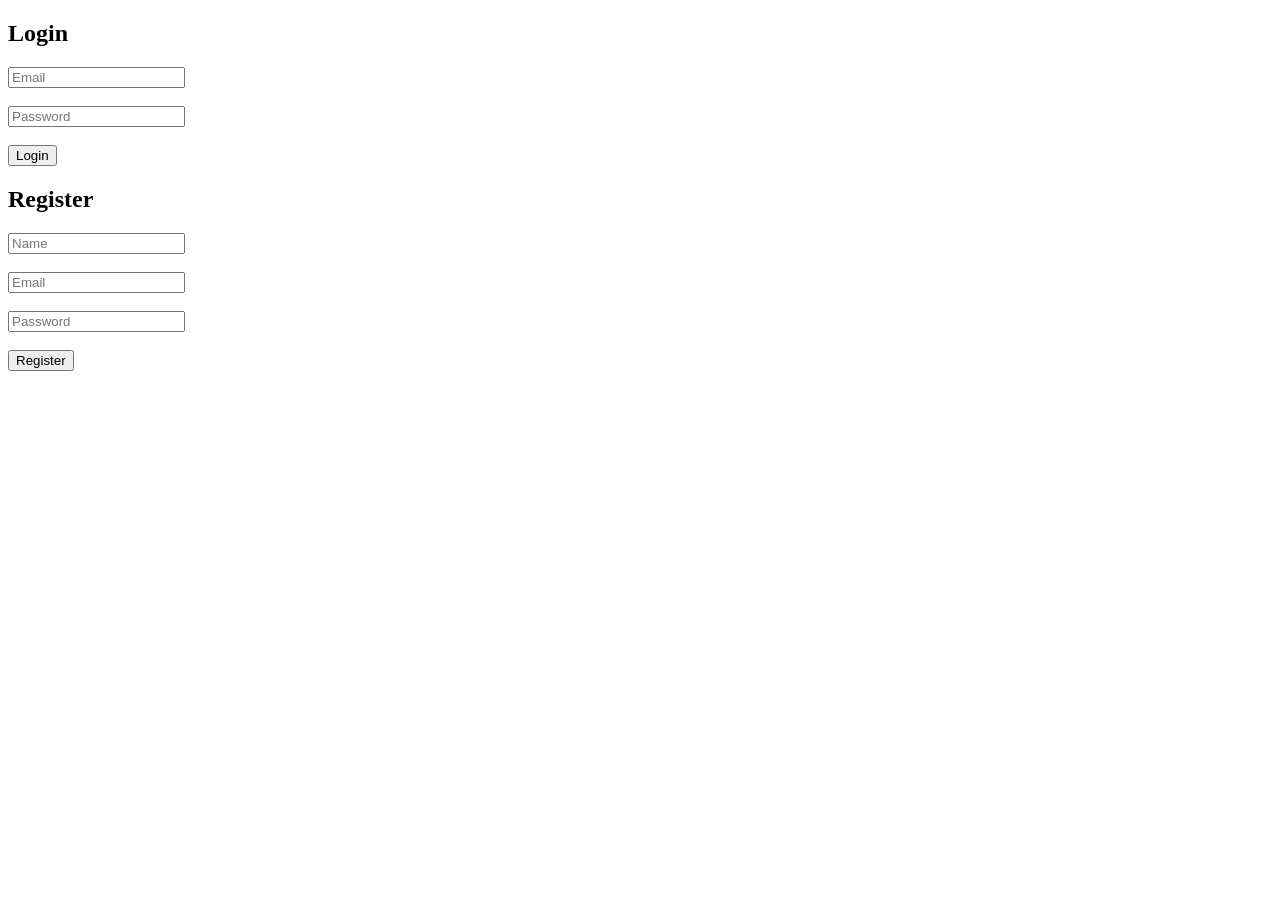
==== src/main/resources/static/index.html @ 35757cac "Add admin feature and login page" ====
<!DOCTYPE html>
<html>
<head>
    <title>Shop Login/Register</title>
</head>
<body>

<h2>Login</h2>
<input type="email" id="loginEmail" placeholder="Email"><br><br>
<input type="password" id="loginPassword" placeholder="Password"><br><br>
<button onclick="login()">Login</button>

<h2>Register</h2>
<input type="text" id="regName" placeholder="Name"><br><br>
<input type="email" id="regEmail" placeholder="Email"><br><br>
<input type="password" id="regPassword" placeholder="Password"><br><br>
<button onclick="register()">Register</button>

<script src="/js/login.js"></script>
</body>
</html>
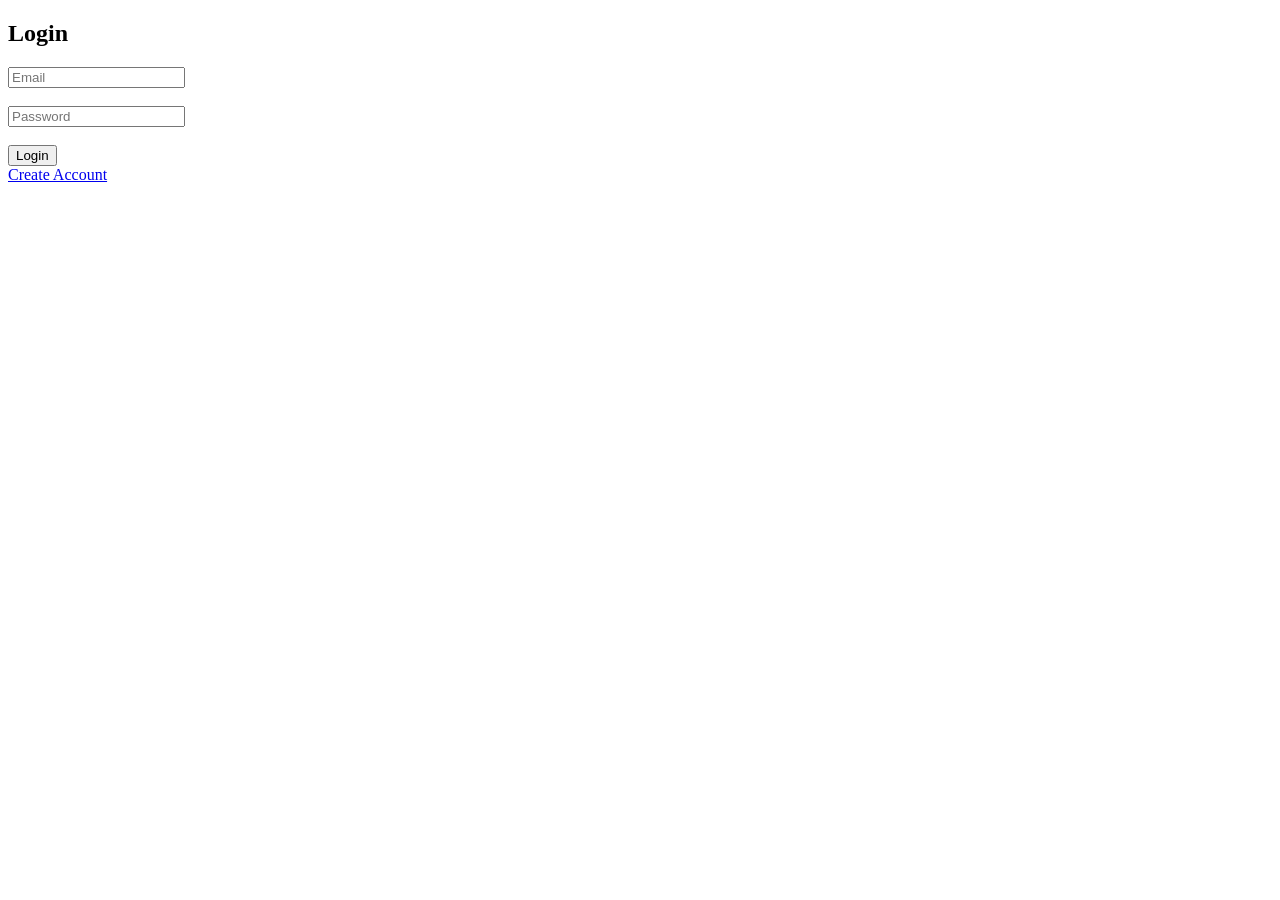
==== commit 1e28b0cf: "Add product showing in login page" ====
--- a/src/main/resources/static/index.html
+++ b/src/main/resources/static/index.html
@@ -1,21 +1,20 @@
 <!DOCTYPE html>
 <html>
-<head>
-    <title>Shop Login/Register</title>
-</head>
-<body>
+    <head>
+        <title>Shop Login/Register</title>
+    </head>
+    <body>
 
-<h2>Login</h2>
-<input type="email" id="loginEmail" placeholder="Email"><br><br>
-<input type="password" id="loginPassword" placeholder="Password"><br><br>
-<button onclick="login()">Login</button>
+        <h2>Login</h2>
+        <input type="email" id="loginEmail" placeholder="Email"><br><br>
+        <input type="password" id="loginPassword" placeholder="Password"><br><br>
+        <button onclick="login()">Login</button>
 
-<h2>Register</h2>
-<input type="text" id="regName" placeholder="Name"><br><br>
-<input type="email" id="regEmail" placeholder="Email"><br><br>
-<input type="password" id="regPassword" placeholder="Password"><br><br>
-<button onclick="register()">Register</button>
+        <br> <a href="/register.html">Create Account</a>
+        <div id="productList"></div>
 
-<script src="/js/login.js"></script>
-</body>
+        <script src="/js/common.js"></script>
+        <script src="/js/login.js"></script>
+
+    </body>
 </html>
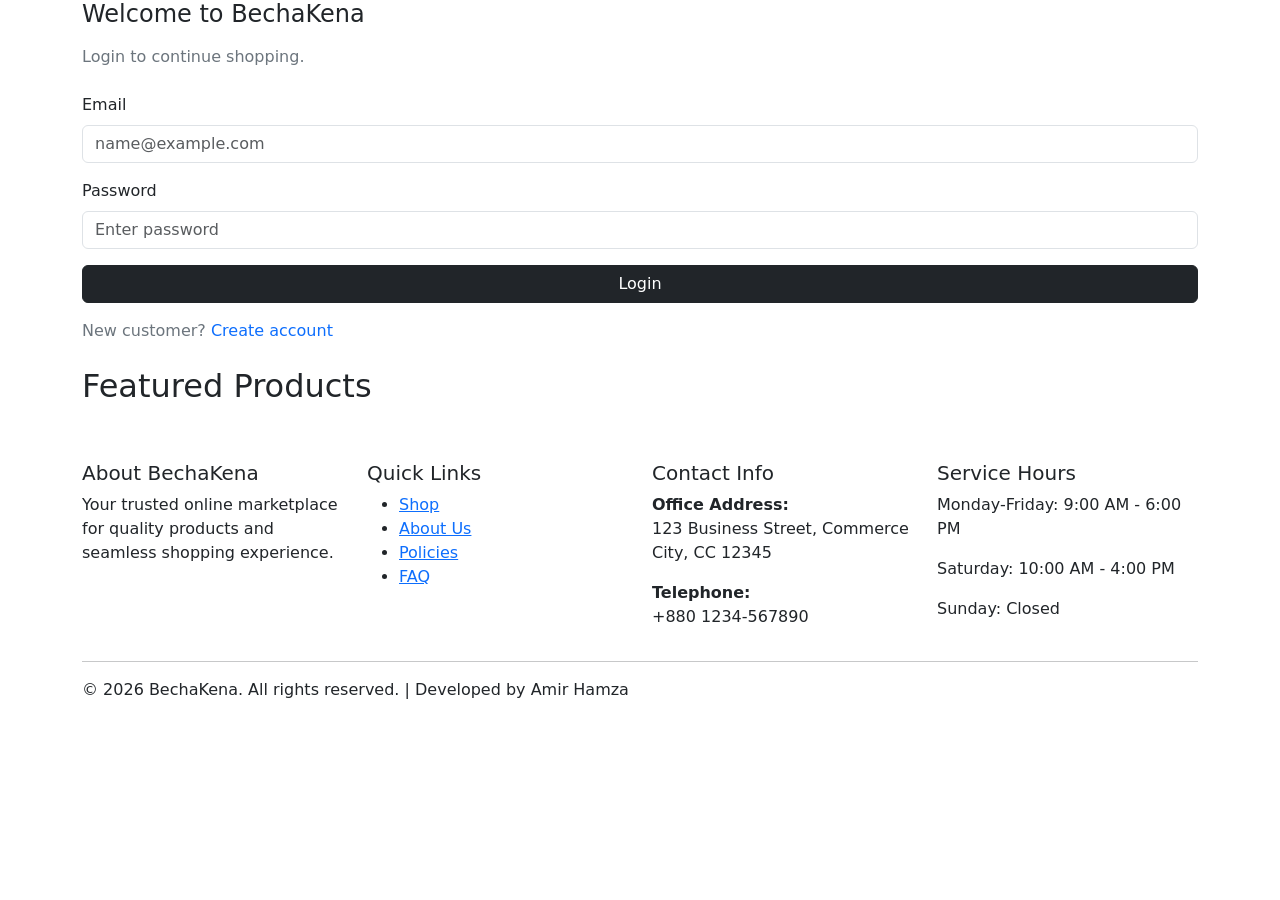
==== commit 39599d07: "fixed Delivary+theme, Add footer, Update decoration" ====
--- a/src/main/resources/static/index.html
+++ b/src/main/resources/static/index.html
@@ -1,20 +1,85 @@
 <!DOCTYPE html>
-<html>
-    <head>
-        <title>Shop Login/Register</title>
-    </head>
-    <body>
+<html lang="en">
 
-        <h2>Login</h2>
-        <input type="email" id="loginEmail" placeholder="Email"><br><br>
-        <input type="password" id="loginPassword" placeholder="Password"><br><br>
-        <button onclick="login()">Login</button>
+<head>
+    <meta charset="UTF-8">
+    <meta name="viewport" content="width=device-width, initial-scale=1.0">
+    <title>Login - BechaKena</title>
+    <link href="https://cdn.jsdelivr.net/npm/bootstrap@5.3.3/dist/css/bootstrap.min.css" rel="stylesheet">
+    <link rel="stylesheet" href="/css/style.css">
+</head>
 
-        <br> <a href="/register.html">Create Account</a>
-        <div id="productList"></div>
+<body>
+    <div class="container page-wrap">
+        <div class="app-card form-card">
+            <h1 class="h4 mb-3">Welcome to BechaKena</h1>
+            <p class="text-secondary mb-4">Login to continue shopping.</p>
 
-        <script src="/js/common.js"></script>
-        <script src="/js/login.js"></script>
+            <div class="mb-3">
+                <label for="loginEmail" class="form-label">Email</label>
+                <input type="email" id="loginEmail" class="form-control" placeholder="name@example.com">
+            </div>
 
-    </body>
+            <div class="mb-3">
+                <label for="loginPassword" class="form-label">Password</label>
+                <input type="password" id="loginPassword" class="form-control" placeholder="Enter password">
+            </div>
+
+            <button class="btn btn-dark w-100" onclick="login()">Login</button>
+
+            <p class="mt-3 mb-0 text-secondary">
+                New customer?
+                <a href="/register.html" class="text-decoration-none">Create account</a>
+            </p>
+        </div>
+
+        <section class="mt-4">
+            <h2 class="section-title">Featured Products</h2>
+            <div id="productList" class="product-grid"></div>
+        </section>
+    </div>
+
+    <footer class="app-footer">
+        <div class="container py-5">
+            <div class="row g-4">
+                <div class="col-md-3">
+                    <h5>About BechaKena</h5>
+                    <p class="footer-text">Your trusted online marketplace for quality products and seamless shopping experience.</p>
+                </div>
+                <div class="col-md-3">
+                    <h5>Quick Links</h5>
+                    <ul class="footer-links">
+                        <li><a href="/customer.html">Shop</a></li>
+                        <li><a href="#about">About Us</a></li>
+                        <li><a href="#policies">Policies</a></li>
+                        <li><a href="#faq">FAQ</a></li>
+                    </ul>
+                </div>
+                <div class="col-md-3">
+                    <h5>Contact Info</h5>
+                    <div class="footer-contact">
+                        <p><strong>Office Address:</strong><br>123 Business Street, Commerce City, CC 12345</p>
+                        <p><strong>Telephone:</strong><br>+880 1234-567890</p>
+                    </div>
+                </div>
+                <div class="col-md-3">
+                    <h5>Service Hours</h5>
+                    <div class="footer-hours">
+                        <p>Monday-Friday: 9:00 AM - 6:00 PM</p>
+                        <p>Saturday: 10:00 AM - 4:00 PM</p>
+                        <p>Sunday: Closed</p>
+                    </div>
+                </div>
+            </div>
+            <div class="footer-bottom">
+                <hr>
+                <p>&copy; 2026 BechaKena. All rights reserved. | Developed by Amir Hamza</p>
+            </div>
+        </div>
+    </footer>
+
+    <script src="/js/common.js"></script>
+    <script src="/js/login.js"></script>
+</body>
+
 </html>
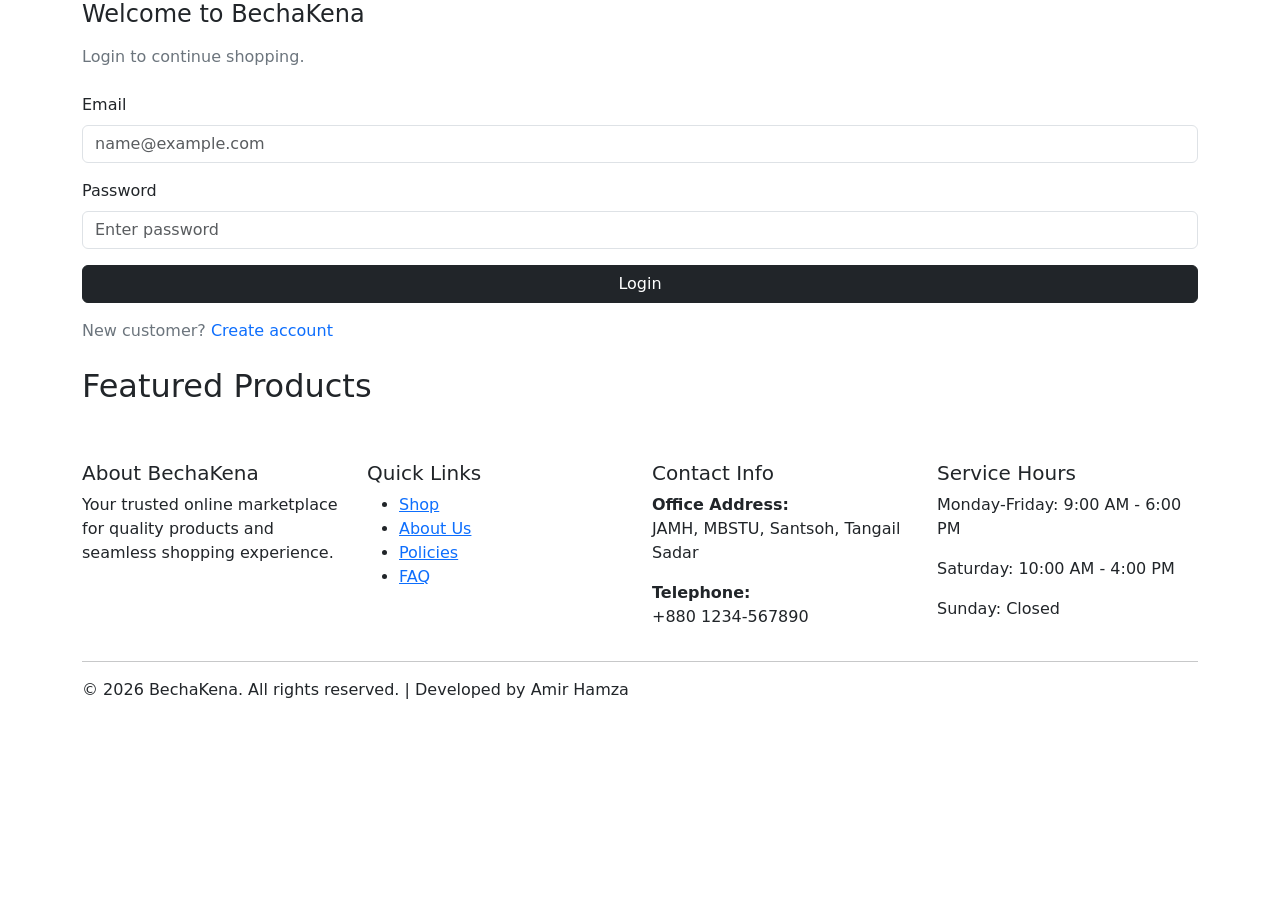
==== commit 0a7f2bfc: "fixed colour issues" ====
--- a/src/main/resources/static/index.html
+++ b/src/main/resources/static/index.html
@@ -57,10 +57,10 @@
                 </div>
                 <div class="col-md-3">
                     <h5>Contact Info</h5>
-                    <div class="footer-contact">
-                        <p><strong>Office Address:</strong><br>123 Business Street, Commerce City, CC 12345</p>
-                        <p><strong>Telephone:</strong><br>+880 1234-567890</p>
-                    </div>
+                <div class="footer-contact">
+                    <p><strong>Office Address:</strong><br>JAMH, MBSTU, Santsoh, Tangail Sadar</p>
+                    <p><strong>Telephone:</strong><br>+880 1234-567890</p>
+                </div>
                 </div>
                 <div class="col-md-3">
                     <h5>Service Hours</h5>
